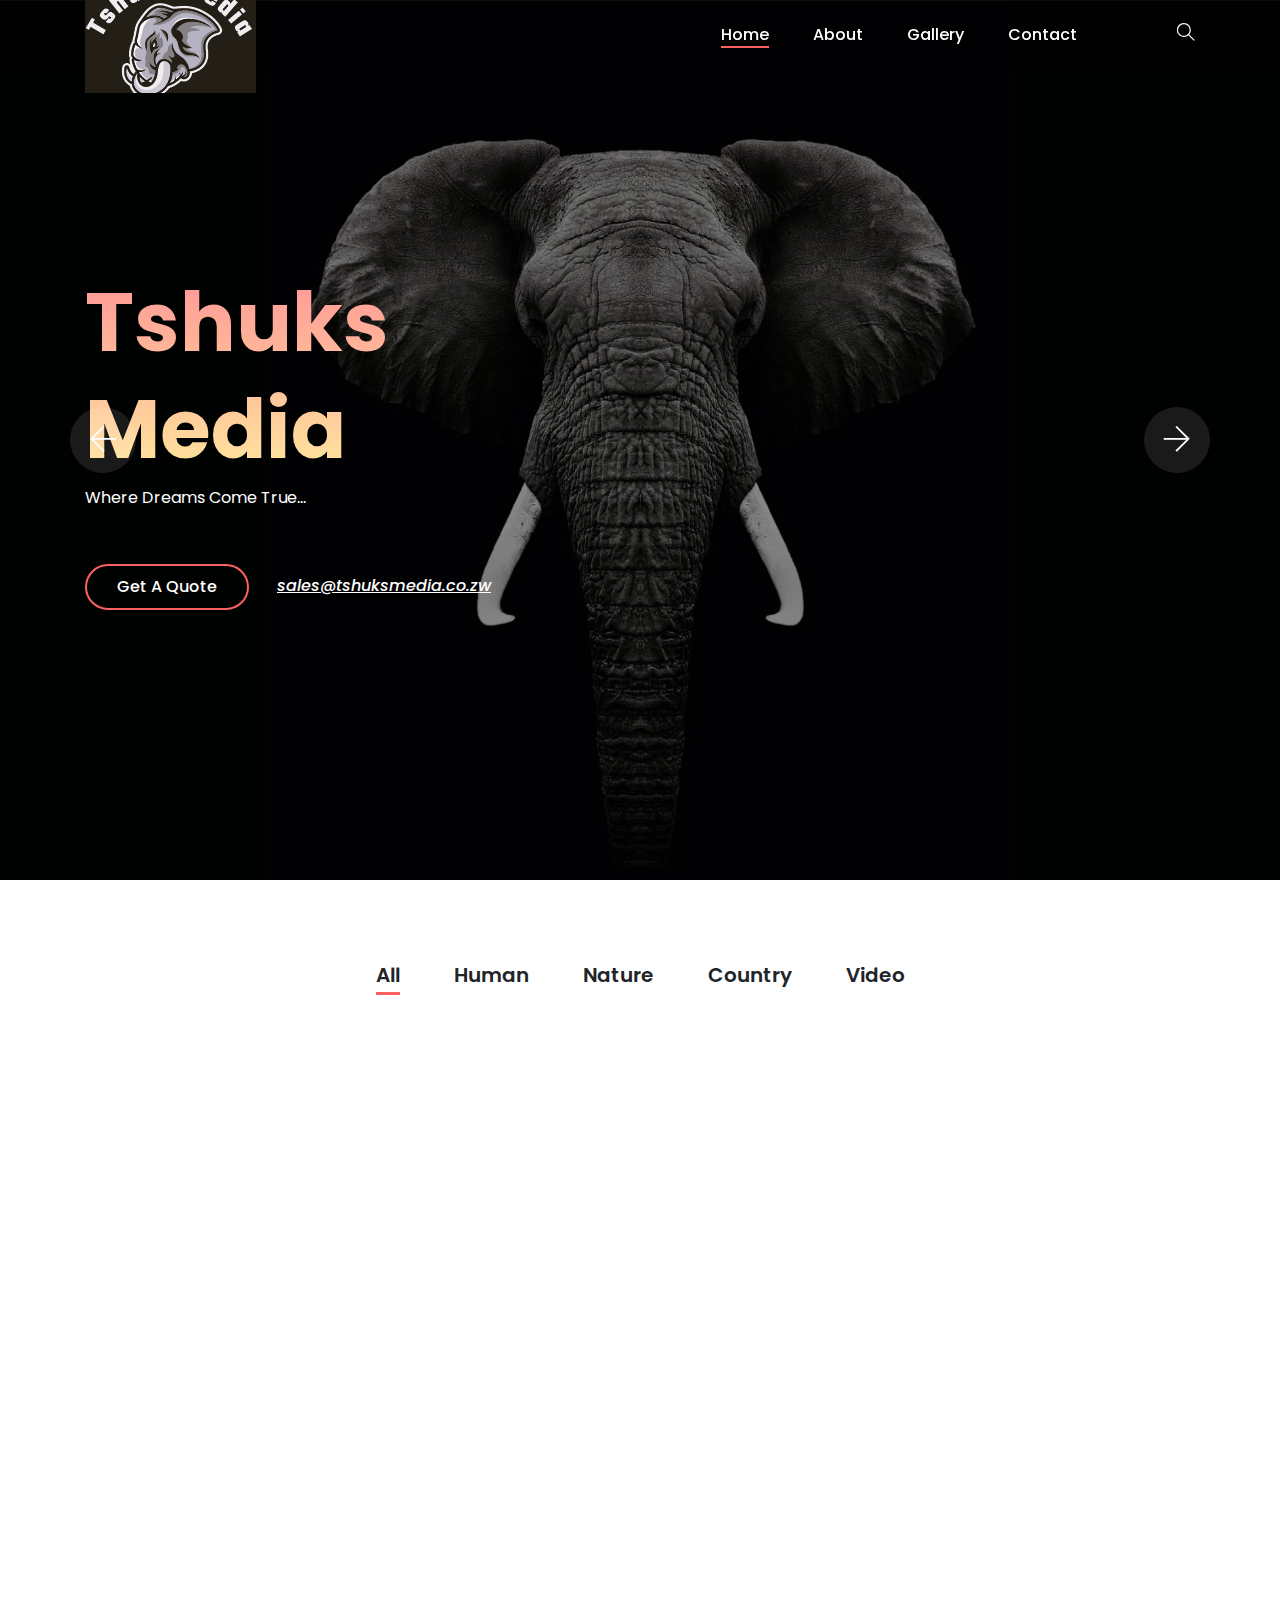
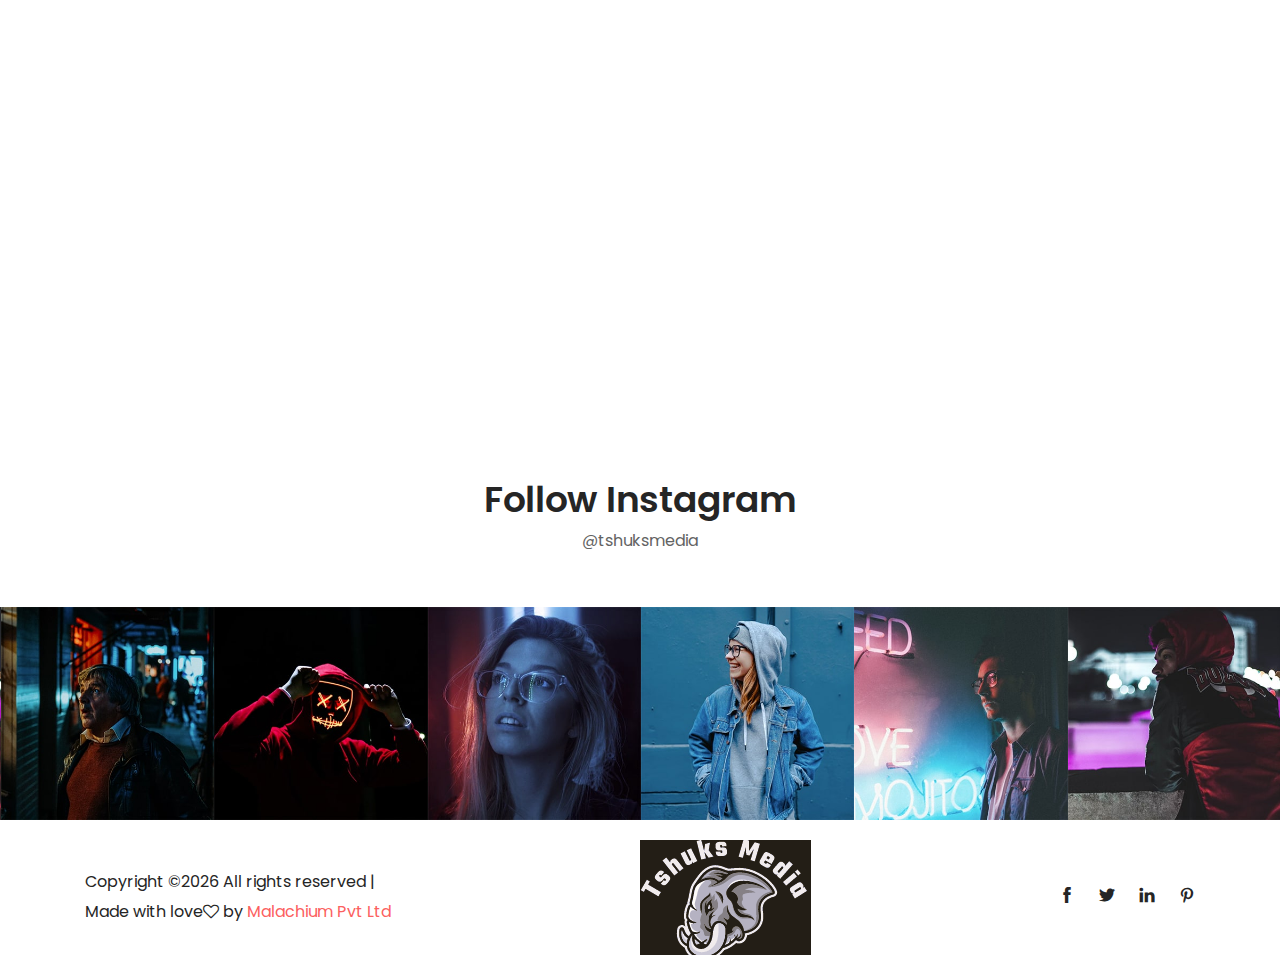
==== index.html @ f644c374 "first commit" ====
<!DOCTYPE html>
<html lang="en">

<head>
    <meta charset="UTF-8">
    <meta name="description" content="">
    <meta http-equiv="X-UA-Compatible" content="IE=edge">
    <meta name="viewport" content="width=device-width, initial-scale=1, shrink-to-fit=no">

    <!-- Title -->
    <title>Tshuks Media</title>

    <!-- Favicon -->
    <link rel="icon" href="./img/core-img/favicon.png">

    <!-- Stylesheet -->
    <link rel="stylesheet" href="style.css">

</head>

<body>
    <!-- Preloader -->
    <div id="preloader">
        <div class="loader"></div>
    </div>
    <!-- /Preloader -->

    <!-- Top Search Form Area -->
    <div class="top-search-area">
        <div class="modal fade" id="searchModal" tabindex="-1" role="dialog" aria-hidden="true">
            <div class="modal-dialog modal-dialog-centered" role="document">
                <div class="modal-content">
                    <div class="modal-body">
                        <!-- Close -->
                        <button type="button" class="btn close-btn" data-dismiss="modal"><i class="ti-close"></i></button>
                        <!-- Form -->
                        <form action="index.html" method="post">
                            <input type="search" name="top-search-bar" class="form-control" placeholder="Search and hit enter...">
                            <button type="submit">Search</button>
                        </form>
                    </div>
                </div>
            </div>
        </div>
    </div>

    <!-- Header Area Start -->
    <header class="header-area">
        <!-- Main Header Start -->
        <div class="main-header-area">
            <div class="classy-nav-container breakpoint-off">
                <div class="container">
                    <!-- Classy Menu -->
                    <nav class="classy-navbar justify-content-between" id="alimeNav">

                        <!-- Logo -->
                        <a class="nav-brand" href="./index.html"><img src="./img/core-img/logo.png" alt=""></a>

                        <!-- Navbar Toggler -->
                        <div class="classy-navbar-toggler">
                            <span class="navbarToggler"><span></span><span></span><span></span></span>
                        </div>

                        <!-- Menu -->
                        <div class="classy-menu">
                            <!-- Menu Close Button -->
                            <div class="classycloseIcon">
                                <div class="cross-wrap"><span class="top"></span><span class="bottom"></span></div>
                            </div>
                            <!-- Nav Start -->
                            <div class="classynav">
                                <ul id="nav">
                                    <li class="active"><a href="./index.html">Home</a></li>
                                    
                                    <li><a href="./about.html">About</a></li>
                                    <li><a href="./gallery.html">Gallery</a></li>
                                    
                                    <li><a href="./contact.html">Contact</a></li>
                                </ul>

                                <!-- Search Icon -->
                                <div class="search-icon" data-toggle="modal" data-target="#searchModal"><i class="ti-search"></i></div>
                            </div>
                            <!-- Nav End -->
                        </div>
                    </nav>
                </div>
            </div>
        </div>
    </header>
    <!-- Header Area End -->

    <!-- Welcome Area Start -->
    <section class="welcome-area">
        <div class="welcome-slides owl-carousel">
            <!-- Single Slide -->
            <div class="single-welcome-slide bg-img bg-overlay" style="background-image: url(img/bg-img/1.jpg);">
                <div class="container h-100">
                    <div class="row h-100 align-items-center">
                        <!-- Welcome Text -->
                        <div class="col-12 col-lg-8 col-xl-6">
                            <div class="welcome-text">
                                <h2 data-animation="bounceInDown" data-delay="900ms">Tshuks Media</h2>
                                <p data-animation="bounceInDown" data-delay="500ms">Where Dreams Come True...</p>
                                <div class="hero-btn-group" data-animation="bounceInDown" data-delay="100ms">
                                    <a href="mailto:sales@tshuksmedia.co.zw" class="btn alime-btn mb-3 mb-sm-0 mr-4">Get a Quote</a>
                                    <a class="hero-mail-contact" href="mailto:sales@tshuksmedia.co.zw">sales@tshuksmedia.co.zw</a>
                                </div>
                            </div>
                        </div>
                    </div>
                </div>
            </div>

            <!-- Single Slide -->
            <div class="single-welcome-slide bg-img bg-overlay" style="background-image: url(img/bg-img/2.jpg);">
                <div class="container h-100">
                    <div class="row h-100 align-items-center">
                        <!-- Welcome Text -->
                        <div class="col-12 col-lg-8 col-xl-6">
                            <div class="welcome-text">
                                <h2 data-animation="bounceInUp" data-delay="100ms">We <br>Change Your World</h2>
                                <p data-animation="bounceInUp" data-delay="500ms">Excellence is our life blood, We can make it yours too.</p>
                                <div class="hero-btn-group" data-animation="bounceInUp" data-delay="900ms">
                                    <a href="mailto:sales@tshuksmedia.co.zw" class="btn alime-btn mb-3 mb-sm-0 mr-4">Get a Quote</a>
                                    <a class="hero-mail-contact" href="mailto:sales@tshuksmedia.co.zw">sales@tshuksmedia.co.zw</a>
                                </div>
                            </div>
                        </div>
                    </div>
                </div>
            </div>
        </div>
    </section>
    <!-- Welcome Area End -->

    <!-- Gallery Area Start -->
    <div class="alime-portfolio-area section-padding-80 clearfix">
        <div class="container-fluid">
            <div class="row">
                <div class="col-12">
                    <!-- Projects Menu -->
                    <div class="alime-projects-menu">
                        <div class="portfolio-menu text-center">
                            <button class="btn active" data-filter="*">All</button>
                            <button class="btn" data-filter=".human">Human</button>
                            <button class="btn" data-filter=".nature">Nature</button>
                            <button class="btn" data-filter=".country">Country</button>
                            <button class="btn" data-filter=".video">Video</button>
                        </div>
                    </div>
                </div>
            </div>

            <div class="row alime-portfolio">
                <!-- Single Gallery Item -->
                <div class="col-12 col-sm-6 col-lg-3 single_gallery_item nature mb-30 wow fadeInUp" data-wow-delay="100ms">
                    <div class="single-portfolio-content">
                        <img src="img/bg-img/3.jpg" alt="">
                        <div class="hover-content">
                            <a href="img/bg-img/3.jpg" class="portfolio-img">+</a>
                        </div>
                    </div>
                </div>

                <!-- Single Gallery Item -->
                <div class="col-12 col-sm-6 col-lg-3 single_gallery_item video human mb-30 wow fadeInUp" data-wow-delay="300ms">
                    <div class="single-portfolio-content">
                        <img src="img/bg-img/4.jpg" alt="">
                        <div class="hover-content">
                            <a href="img/bg-img/4.jpg" class="portfolio-img">+</a>
                        </div>
                    </div>
                </div>

                <!-- Single Gallery Item -->
                <div class="col-12 col-sm-6 col-lg-3 single_gallery_item country mb-30 wow fadeInUp" data-wow-delay="500ms">
                    <div class="single-portfolio-content">
                        <img src="img/bg-img/5.jpg" alt="">
                        <div class="hover-content">
                            <a href="img/bg-img/5.jpg" class="portfolio-img">+</a>
                        </div>
                    </div>
                </div>

                <!-- Single Gallery Item -->
                <div class="col-12 col-sm-6 col-lg-3 single_gallery_item human mb-30 wow fadeInUp" data-wow-delay="700ms">
                    <div class="single-portfolio-content">
                        <img src="img/bg-img/6.jpg" alt="">
                        <div class="hover-content">
                            <a href="img/bg-img/6.jpg" class="portfolio-img">+</a>
                        </div>
                    </div>
                </div>

                <!-- Single Gallery Item -->
                <div class="col-12 col-sm-6 col-lg-3 single_gallery_item nature mb-30 wow fadeInUp" data-wow-delay="100ms">
                    <div class="single-portfolio-content">
                        <img src="img/bg-img/7.jpg" alt="">
                        <div class="hover-content">
                            <a href="img/bg-img/7.jpg" class="portfolio-img">+</a>
                        </div>
                    </div>
                </div>

                <!-- Single Gallery Item -->
                <div class="col-12 col-sm-6 col-lg-3 single_gallery_item video country mb-30 wow fadeInUp" data-wow-delay="300ms">
                    <div class="single-portfolio-content">
                        <img src="img/bg-img/8.jpg" alt="">
                        <div class="hover-content">
                            <a href="img/bg-img/8.jpg" class="portfolio-img">+</a>
                        </div>
                    </div>
                </div>

                <!-- Single Gallery Item -->
                <div class="col-12 col-sm-6 col-lg-3 single_gallery_item human mb-30 wow fadeInUp" data-wow-delay="500ms">
                    <div class="single-portfolio-content">
                        <img src="img/bg-img/10.jpg" alt="">
                        <div class="hover-content">
                            <a href="img/bg-img/10.jpg" class="portfolio-img">+</a>
                        </div>
                    </div>
                </div>

                <!-- Single Gallery Item -->
                <div class="col-12 col-sm-6 col-lg-3 single_gallery_item nature mb-30 wow fadeInUp" data-wow-delay="700ms">
                    <div class="single-portfolio-content">
                        <img src="img/bg-img/9.jpg" alt="">
                        <div class="hover-content">
                            <a href="img/bg-img/9.jpg" class="portfolio-img">+</a>
                        </div>
                    </div>
                </div>

                <!-- Single Gallery Item -->
                <div class="col-12 col-sm-6 col-lg-6 single_gallery_item video country mb-30 wow fadeInUp" data-wow-delay="100ms">
                    <div class="single-portfolio-content">
                        <img src="img/bg-img/36.jpg" alt="">
                        <div class="hover-content">
                            <a href="img/bg-img/36.jpg" class="portfolio-img">+</a>
                        </div>
                    </div>
                </div>

                <!-- Single Gallery Item -->
                <div class="col-12 col-sm-6 col-lg-3 single_gallery_item human mb-30 wow fadeInUp" data-wow-delay="300ms">
                    <div class="single-portfolio-content">
                        <img src="img/bg-img/37.jpg" alt="">
                        <div class="hover-content">
                            <a href="img/bg-img/37.jpg" class="portfolio-img">+</a>
                        </div>
                    </div>
                </div>

                <!-- Single Gallery Item -->
                <div class="col-12 col-sm-6 col-lg-3 single_gallery_item country mb-30 wow fadeInUp" data-wow-delay="500ms">
                    <div class="single-portfolio-content">
                        <img src="img/bg-img/5.jpg" alt="">
                        <div class="hover-content">
                            <a href="img/bg-img/5.jpg" class="portfolio-img">+</a>
                        </div>
                    </div>
                </div>
            </div>

            <div class="row">
                <div class="col-12 text-center wow fadeInUp" data-wow-delay="700ms">
                    <a href="#" class="btn alime-btn btn-2 mt-15">View More</a>
                </div>
            </div>
        </div>
    </div>
    <!-- Gallery Area End -->

    <!-- Follow Area Start -->
    <section class="follow-area clearfix">
        <div class="container">
            <div class="row">
                <div class="col-12">
                    <div class="section-heading text-center">
                        <h2>Follow Instagram</h2>
                        <p>@tshuksmedia</p>
                    </div>
                </div>
            </div>
        </div>

        <!-- Instagram Feed Area -->
        <div class="instragram-feed-area owl-carousel">
            <!-- Single Instagram Item -->
            <div class="single-instagram-item">
                <img src="img/bg-img/11.jpg" alt="">
                <div class="instagram-hover-content text-center d-flex align-items-center justify-content-center">
                    <a href="#">
                        <i class="ti-instagram" aria-hidden="true"></i>
                        <span>Tshuks Media</span>
                    </a>
                </div>
            </div>
            <!-- Single Instagram Item -->
            <div class="single-instagram-item">
                <img src="img/bg-img/12.jpg" alt="">
                <div class="instagram-hover-content text-center d-flex align-items-center justify-content-center">
                    <a href="#">
                        <i class="ti-instagram" aria-hidden="true"></i>
                        <span>Tshuks Media</span>
                    </a>
                </div>
            </div>
            <!-- Single Instagram Item -->
            <div class="single-instagram-item">
                <img src="img/bg-img/13.jpg" alt="">
                <div class="instagram-hover-content text-center d-flex align-items-center justify-content-center">
                    <a href="#">
                        <i class="ti-instagram" aria-hidden="true"></i>
                        <span>Tshuks Media</span>
                    </a>
                </div>
            </div>
            <!-- Single Instagram Item -->
            <div class="single-instagram-item">
                <img src="img/bg-img/14.jpg" alt="">
                <div class="instagram-hover-content text-center d-flex align-items-center justify-content-center">
                    <a href="#">
                        <i class="ti-instagram" aria-hidden="true"></i>
                        <span>Tshuks Media</span>
                    </a>
                </div>
            </div>
            <!-- Single Instagram Item -->
            <div class="single-instagram-item">
                <img src="img/bg-img/15.jpg" alt="">
                <div class="instagram-hover-content text-center d-flex align-items-center justify-content-center">
                    <a href="#">
                        <i class="ti-instagram" aria-hidden="true"></i>
                        <span>Tshuks Media</span>
                    </a>
                </div>
            </div>
            <!-- Single Instagram Item -->
            <div class="single-instagram-item">
                <img src="img/bg-img/16.jpg" alt="">
                <div class="instagram-hover-content text-center d-flex align-items-center justify-content-center">
                    <a href="#">
                        <i class="ti-instagram" aria-hidden="true"></i>
                        <span>Tshuks Media</span>
                    </a>
                </div>
            </div>
        </div>
    </section>
    <!-- Follow Area End -->

    <!-- Footer Area Start -->
    <footer class="footer-area">
        <div class="container">
            <div class="row">
                <div class="col-12">
                    <div class="footer-content d-flex align-items-center justify-content-between">
                        <!-- Copywrite Text -->
                        <div class="copywrite-text">
                            <p><!-- Link back to Colorlib can't be removed. Template is licensed under CC BY 3.0. -->
Copyright &copy;<script>document.write(new Date().getFullYear());</script> All rights reserved | <br>Made with love<i class="fa fa-heart-o" aria-hidden="true"></i> by <a href="https://www.malachium.co.zw" target="_blank">Malachium Pvt Ltd</a>
<!-- Link back to Colorlib can't be removed. Template is licensed under CC BY 3.0. --></p>
                        </div>
                        <!-- Footer Logo -->
                        <div class="footer-logo">
                            <a href="#"><img src="img/core-img/logo2.png" alt=""></a>
                        </div>
                        <!-- Social Info -->
                        <div class="social-info">
                            <a href="#"><i class="ti-facebook" aria-hidden="true"></i></a>
                            <a href="#"><i class="ti-twitter-alt" aria-hidden="true"></i></a>
                            <a href="#"><i class="ti-linkedin" aria-hidden="true"></i></a>
                            <a href="#"><i class="ti-pinterest" aria-hidden="true"></i></a>
                        </div>
                    </div>
                </div>
            </div>
        </div>
    </footer>
    <!-- Footer Area End -->

    <!-- **** All JS Files ***** -->
    <!-- jQuery 2.2.4 -->
    <script src="js/jquery.min.js"></script>
    <!-- Popper -->
    <script src="js/popper.min.js"></script>
    <!-- Bootstrap -->
    <script src="js/bootstrap.min.js"></script>
    <!-- All Plugins -->
    <script src="js/alime.bundle.js"></script>
    <!-- Active -->
    <script src="js/default-assets/active.js"></script>

</body>

</html>
---- style.css ----
/* ------------------------------------------
[Master Stylesheet]

Template Name: Alime - Photography HTML Template
Template Author: Colorlib
Template Author URL: http://colorlib.com
Version: 1.0.0
Last Update: Feb 22, 2019


[Tables of CSS Content]

+ body

    - 01.0 Reboot CSS
    - 02.0 Spacing CSS
    - 03.0 Preloader CSS
    - 04.0 Heading CSS
    - 05.0 Backtotop CSS
    - 06.0 Buttons CSS
    - 07.0 Header CSS
    - 08.0 Hero CSS
    - 09.0 Footer CSS
    - 10.0 Follow CSS
    - 11.0 About CSS
    - 12.0 Breadcrumb CSS
    - 13.0 Blog CSS
    - 14.0 Team CSS
    - 15.0 Gallery CSS
    - 16.0 Contact CSS

--------------------------------------------- */
/* Import Fonts & All CSS */
@import url("https://fonts.googleapis.com/css?family=Poppins:100,200,300,400,500,600,700");
@import url(css/bootstrap.min.css);
@import url(css/animate.css);
@import url(css/default-assets/classy-nav.css);
@import url(css/owl.carousel.min.css);
@import url(css/magnific-popup.css);
@import url(css/font-awesome.min.css);
@import url(css/default-assets/themify-icons.css);
@import url(css/style.css);
/* :: 01.0 Reboot CSS */
* {
  margin: 0;
  padding: 0; }

body {
  font-family: "Poppins", sans-serif;
  font-weight: 400;
  font-size: 16px;
  position: relative;
  z-index: auto; }

h1,
h2,
h3,
h4,
h5,
h6 {
  font-family: "Poppins", sans-serif;
  color: #252525;
  line-height: 1.3;
  font-weight: 600; }

a,
a:active,
a:focus,
a:hover {
  color: #252525;
  text-decoration: none;
  -webkit-transition-duration: 500ms;
  -o-transition-duration: 500ms;
  transition-duration: 500ms;
  outline: none;
  font-weight: 500; }

li {
  list-style: none; }

p {
  line-height: 1.9;
  color: #636363;
  font-size: 16px;
  font-weight: 400; }

img {
  width: 100%;
  height: auto; }

ul {
  margin: 0;
  padding: 0; }
  ul li {
    margin: 0;
    padding: 0; }

.bg-overlay {
  position: relative;
  z-index: 1; }
  .bg-overlay::after {
    position: absolute;
    content: "";
    height: 100%;
    width: 100%;
    top: 0;
    left: 0;
    z-index: -1;
    background-color: rgba(0, 0, 0, 0.4); }

.bg-img {
  background-position: center center !important;
  background-size: cover !important;
  background-repeat: no-repeat !important; }

.jarallax {
  position: relative;
  z-index: 0; }
  .jarallax > .jarallax-img {
    position: absolute;
    object-fit: cover;
    font-family: 'object-fit: cover';
    top: 0;
    left: 0;
    width: 100%;
    height: 100%;
    z-index: -1; }

.mfp-image-holder .mfp-close,
.mfp-iframe-holder .mfp-close {
  position: fixed;
  z-index: 100;
  color: #ffffff;
  right: 20px;
  text-align: center;
  padding-right: 0;
  width: 100%;
  top: 20px;
  width: 30px;
  background: #fc6060;
  height: 30px;
  line-height: 30px; }

img.mfp-img {
  -webkit-box-shadow: 0 2px 40px 8px rgba(15, 15, 15, 0.15);
  box-shadow: 0 2px 40px 8px rgba(15, 15, 15, 0.15); }

button.mfp-close,
button.mfp-arrow {
  background: #fc6060; }

.mfp-bottom-bar {
  display: none !important; }

.mfp-bg {
  background-color: #000000; }

.bg-transparent {
  background-color: transparent !important; }

.bg-gray {
  background-color: #f7f7f7 !important; }

textarea:focus,
input:focus {
  outline: none; }

textarea:invalid,
input:invalid,
textarea:required,
input:required {
  box-shadow: none !important; }

.border {
  border-color: #ebebeb; }

.mfp-arrow-left::after {
  border-right-color: transparent; }

.mfp-arrow-left::before {
  border-right-color: #ffffff; }

.mfp-arrow-right::after {
  border-left-color: transparent; }

.mfp-arrow-right::before {
  border-left-color: #ffffff; }

/* :: 02.0 Spacing CSS */
.mt-15 {
  margin-top: 15px; }

.mt-30 {
  margin-top: 30px; }

.mt-40 {
  margin-top: 40px; }

.mt-50 {
  margin-top: 50px; }

.mt-70 {
  margin-top: 70px; }

.mt-80 {
  margin-top: 80px; }

.mt-100 {
  margin-top: 100px; }

.mt-150 {
  margin-top: 150px; }

.mr-15 {
  margin-right: 15px; }

.mr-30 {
  margin-right: 30px; }

.mr-50 {
  margin-right: 50px; }

.mr-100 {
  margin-right: 100px; }

.mb-10 {
  margin-bottom: 10px; }

.mb-15 {
  margin-bottom: 15px; }

.mb-30 {
  margin-bottom: 30px; }

.mb-40 {
  margin-bottom: 40px; }

.mb-50 {
  margin-bottom: 50px; }

.mb-60 {
  margin-bottom: 60px; }

.mb-70 {
  margin-bottom: 70px; }

.mb-80 {
  margin-bottom: 80px; }

.mb-100 {
  margin-bottom: 100px; }

.ml-15 {
  margin-left: 15px; }

.ml-30 {
  margin-left: 30px; }

.ml-50 {
  margin-left: 50px; }

.ml-100 {
  margin-left: 100px; }

.pt-50 {
  padding-top: 50px !important; }

.section-padding-80 {
  padding-top: 80px;
  padding-bottom: 80px; }

.section-padding-0-80 {
  padding-top: 0;
  padding-bottom: 80px; }

.section-padding-80-0 {
  padding-top: 80px;
  padding-bottom: 0; }

.section-padding-80-50 {
  padding-top: 80px;
  padding-bottom: 50px; }

.section-padding-100 {
  padding-top: 100px;
  padding-bottom: 100px; }

.section-padding-0-100 {
  padding-top: 0;
  padding-bottom: 100px; }

.section-padding-100-0 {
  padding-top: 100px;
  padding-bottom: 0; }

/* :: 3.0 Preloader CSS */
#preloader {
  position: fixed;
  width: 100%;
  height: 100%;
  z-index: 9999999;
  top: 0;
  left: 0;
  background-color: #ffffff;
  display: -webkit-box;
  display: -ms-flexbox;
  display: flex;
  -webkit-box-align: center;
  -ms-flex-align: center;
  align-items: center;
  -webkit-box-pack: center;
  -ms-flex-pack: center;
  justify-content: center;
  overflow: hidden; }

.loader,
.loader:before,
.loader:after {
  border-radius: 50%;
  width: 2.5em;
  height: 2.5em;
  -webkit-animation-fill-mode: both;
  animation-fill-mode: both;
  -webkit-animation: load7 1.8s infinite ease-in-out;
  animation: load7 1.8s infinite ease-in-out; }

.loader {
  margin-top: -20px;
  color: #fc6060;
  font-size: 6px;
  position: relative;
  -webkit-transform: translateZ(0);
  -ms-transform: translateZ(0);
  transform: translateZ(0);
  -webkit-animation-delay: -0.16s;
  animation-delay: -0.16s; }

.loader:before,
.loader:after {
  content: '';
  position: absolute;
  top: 0; }

.loader:before {
  left: -3.5em;
  -webkit-animation-delay: -0.32s;
  animation-delay: -0.32s; }

.loader:after {
  left: 3.5em; }

@-webkit-keyframes load7 {
  0%,
    80%,
    100% {
    box-shadow: 0 2.5em 0 -1.3em; }
  40% {
    box-shadow: 0 2.5em 0 0; } }
@keyframes load7 {
  0%,
    80%,
    100% {
    box-shadow: 0 2.5em 0 -1.3em; }
  40% {
    box-shadow: 0 2.5em 0 0; } }
/* :: 4.0 Heading CSS */
.section-heading {
  position: relative;
  z-index: 1;
  margin-bottom: 50px; }
  .section-heading h2 {
    font-size: 36px;
    text-transform: capitalize;
    margin-bottom: 5px;
    display: block;
    line-height: 1.2; }
    @media only screen and (max-width: 767px) {
      .section-heading h2 {
        font-size: 24px; } }
  .section-heading p {
    margin-bottom: 0; }
  .section-heading.white p,
  .section-heading.white h2 {
    color: #ffffff; }

/* :: 5.0 Backtotop CSS */
#scrollUp {
  position: fixed;
  right: 40px;
  font-size: 20px;
  line-height: 40px;
  width: 40px;
  height: 40px;
  bottom: 40px;
  background-color: #fc6060;
  color: #ffffff;
  text-align: center;
  -webkit-transition-duration: 500ms;
  -o-transition-duration: 500ms;
  transition-duration: 500ms;
  border-radius: 50%;
  -webkit-box-shadow: 0 2px 40px 8px rgba(15, 15, 15, 0.15);
  box-shadow: 0 2px 40px 8px rgba(15, 15, 15, 0.15);
  z-index: 15962536; }
  @media only screen and (max-width: 767px) {
    #scrollUp {
      right: 20px;
      bottom: 20px; } }
  #scrollUp:focus, #scrollUp:hover {
    background-color: #000000;
    color: #ffffff; }

/* :: 6.0 Buttons CSS */
.btn:focus {
  box-shadow: none; }

.alime-btn {
  position: relative;
  z-index: 1;
  min-width: 160px;
  height: 46px;
  line-height: 42px;
  font-size: 16px;
  font-weight: 500;
  display: inline-block;
  padding: 0 30px;
  text-align: center;
  text-transform: capitalize;
  background-color: transparent;
  color: #ffffff;
  border: 2px solid #fc6060;
  border-radius: 60px;
  -webkit-transition-duration: 500ms;
  -o-transition-duration: 500ms;
  transition-duration: 500ms; }
  .alime-btn.btn-2 {
    color: #252525; }
  .alime-btn:focus, .alime-btn:hover {
    font-weight: 500;
    -webkit-box-shadow: 0 2px 40px 8px rgba(15, 15, 15, 0.15);
    box-shadow: 0 2px 40px 8px rgba(15, 15, 15, 0.15);
    background-color: #fc6060;
    color: #ffffff; }

.badges-btn {
  background-color: #ebebeb;
  padding: 5px 15px;
  display: inline-block;
  color: #636363;
  font-size: 12px;
  font-weight: 500;
  text-transform: uppercase;
  border-radius: 2px;
  -webkit-transition-duration: 500ms;
  -o-transition-duration: 500ms;
  transition-duration: 500ms;
  letter-spacing: 1px; }
  .badges-btn:hover, .badges-btn:focus {
    background-color: #fc6060;
    color: #ffffff;
    font-weight: 500; }

/* :: 7.0 Header CSS */
.header-area {
  position: fixed;
  z-index: 100;
  width: 100%;
  -webkit-transition-duration: 500ms;
  -o-transition-duration: 500ms;
  transition-duration: 500ms;
  background-color: transparent; }
  .header-area .search-icon {
    position: relative;
    z-index: 1;
    margin-left: 80px; }
    .header-area .search-icon i {
      font-size: 18px;
      color: #ffffff;
      cursor: pointer; }

.top-search-area .modal {
  background-color: rgba(0, 0, 0, 0.7); }
.top-search-area .modal-content .modal-body {
  padding: 50px; }
  .top-search-area .modal-content .modal-body button.close-btn {
    position: absolute;
    top: 15px;
    right: 15px;
    z-index: 10;
    font-size: 14px; }
    .top-search-area .modal-content .modal-body button.close-btn.btn {
      padding: 0;
      background-color: transparent; }
.top-search-area form {
  width: 100%;
  position: relative;
  z-index: 1; }
  .top-search-area form input {
    width: 100%;
    height: 50px;
    border: none;
    -webkit-box-shadow: 0 0 30px 15px rgba(0, 0, 0, 0.08);
    box-shadow: 0 0 30px 15px rgba(0, 0, 0, 0.08);
    border-radius: 6px;
    font-size: 12px;
    font-style: italic;
    padding: 0 20px; }
    .top-search-area form input:focus {
      -webkit-box-shadow: 0 0 30px 15px rgba(0, 0, 0, 0.08);
      box-shadow: 0 0 30px 15px rgba(0, 0, 0, 0.08); }
  .top-search-area form button {
    position: absolute;
    width: 100px;
    height: 50px;
    top: 0;
    right: 0;
    z-index: 10;
    border-radius: 0 6px 6px 0;
    border: none;
    background-color: #fc6060;
    font-weight: 600;
    font-size: 14px;
    text-transform: uppercase;
    text-align: center;
    color: #ffffff;
    cursor: pointer; }

.classy-nav-container {
  background-color: transparent;
  padding: 0; }
  .classy-nav-container .classy-navbar {
    -webkit-transition-duration: 500ms;
    -o-transition-duration: 500ms;
    transition-duration: 500ms;
    height: 70px;
    padding: 0; }
    @media only screen and (max-width: 767px) {
      .classy-nav-container .classy-navbar .nav-brand {
        max-width: 90px;
        margin-right: 15px; } }
    .classy-nav-container .classy-navbar .classynav ul li a {
      font-size: 16px;
      text-transform: capitalize;
      color: #ffffff;
      font-weight: 500;
      padding: 0 20px; }
      .classy-nav-container .classy-navbar .classynav ul li a:hover, .classy-nav-container .classy-navbar .classynav ul li a:focus {
        color: #fc6060; }
      @media only screen and (min-width: 992px) and (max-width: 1199px) {
        .classy-nav-container .classy-navbar .classynav ul li a {
          font-size: 14px; } }
      @media only screen and (min-width: 768px) and (max-width: 991px) {
        .classy-nav-container .classy-navbar .classynav ul li a {
          font-size: 14px;
          color: #252525; }
          .classy-nav-container .classy-navbar .classynav ul li a:hover, .classy-nav-container .classy-navbar .classynav ul li a:focus {
            color: #fc6060; } }
      @media only screen and (max-width: 767px) {
        .classy-nav-container .classy-navbar .classynav ul li a {
          font-size: 14px;
          color: #252525; }
          .classy-nav-container .classy-navbar .classynav ul li a:hover, .classy-nav-container .classy-navbar .classynav ul li a:focus {
            color: #fc6060; } }
    .classy-nav-container .classy-navbar .classynav ul li.cn-dropdown-item ul li a, .classy-nav-container .classy-navbar .classynav ul li.megamenu-item ul li a {
      font-size: 14px;
      text-transform: capitalize;
      height: 42px;
      line-height: 42px;
      padding: 0 30px;
      color: #252525; }
      .classy-nav-container .classy-navbar .classynav ul li.cn-dropdown-item ul li a:focus, .classy-nav-container .classy-navbar .classynav ul li.cn-dropdown-item ul li a:hover, .classy-nav-container .classy-navbar .classynav ul li.megamenu-item ul li a:focus, .classy-nav-container .classy-navbar .classynav ul li.megamenu-item ul li a:hover {
        color: #fc6060; }

.classynav ul li.active a {
  position: relative;
  z-index: 1; }
  .classynav ul li.active a::before {
    width: calc(100% - 40px);
    height: 2px;
    background-color: #fc6060;
    position: absolute;
    bottom: 7px;
    left: 0;
    z-index: 1;
    content: '';
    left: 50%;
    transform: translateX(-50%); }
    @media only screen and (min-width: 768px) and (max-width: 991px) {
      .classynav ul li.active a::before {
        display: none; } }
    @media only screen and (max-width: 767px) {
      .classynav ul li.active a::before {
        display: none; } }

.classynav ul li.has-down > a::after,
.classynav ul li.has-down.active > a::after,
.classynav ul li.megamenu-item > a::after {
  color: #fc6060; }

.breakpoint-off .classynav ul li .dropdown,
.breakpoint-off .classynav ul li .megamenu {
  width: 210px;
  -webkit-box-shadow: 0 2px 40px 8px rgba(15, 15, 15, 0.15);
  box-shadow: 0 2px 40px 8px rgba(15, 15, 15, 0.15);
  border-radius: 6px; }

.breakpoint-off .classynav ul li .megamenu {
  width: 100%; }

.classy-navbar-toggler .navbarToggler span {
  background-color: #252525; }

.main-header-area {
  position: relative;
  z-index: 1;
  background-color: transparent;
  -webkit-transition-duration: 500ms;
  -o-transition-duration: 500ms;
  transition-duration: 500ms;
  height: 70px;
  background-color: rgba(0, 0, 0, 0.2); }
  .main-header-area.sticky {
    background-color: #000000; }

.classy-navbar-toggler .navbarToggler span {
  background-color: #ffffff; }

/* :: 8.0 Hero CSS */
.welcome-area {
  position: relative;
  z-index: 1; }

.welcome-slides {
  position: relative;
  z-index: 1;
  overflow: hidden; }
  .welcome-slides .owl-prev,
  .welcome-slides .owl-next {
    -webkit-transition-duration: 500ms;
    -o-transition-duration: 500ms;
    transition-duration: 500ms;
    width: 66px;
    height: 66px;
    border-radius: 50%;
    background-color: rgba(255, 255, 255, 0.1);
    position: absolute;
    top: 50%;
    left: 70px;
    margin-top: -33px;
    z-index: 10;
    text-align: center;
    line-height: 70px;
    color: #ffffff;
    font-size: 30px; }
    .welcome-slides .owl-prev:hover, .welcome-slides .owl-prev:focus,
    .welcome-slides .owl-next:hover,
    .welcome-slides .owl-next:focus {
      background-color: #fc6060; }
    @media only screen and (min-width: 768px) and (max-width: 991px) {
      .welcome-slides .owl-prev,
      .welcome-slides .owl-next {
        left: 30px; } }
    @media only screen and (max-width: 767px) {
      .welcome-slides .owl-prev,
      .welcome-slides .owl-next {
        width: 40px;
        left: 15px;
        height: 40px;
        font-size: 18px;
        line-height: 44px; } }
  .welcome-slides .owl-next {
    left: auto;
    right: 70px; }
    @media only screen and (min-width: 768px) and (max-width: 991px) {
      .welcome-slides .owl-next {
        right: 30px; } }
    @media only screen and (max-width: 767px) {
      .welcome-slides .owl-next {
        right: 15px; } }

.single-welcome-slide {
  position: relative;
  z-index: 2;
  width: 100%;
  height: 880px;
  background-color: #fc6060; }
  @media only screen and (min-width: 992px) and (max-width: 1199px) {
    .single-welcome-slide {
      height: 750px; } }
  @media only screen and (min-width: 768px) and (max-width: 991px) {
    .single-welcome-slide {
      height: 750px; } }
  @media only screen and (max-width: 767px) {
    .single-welcome-slide {
      height: 600px; } }
  .single-welcome-slide .welcome-text {
    position: relative;
    z-index: 1; }
    .single-welcome-slide .welcome-text h2 {
      font-weight: 700;
      font-size: 82px;
      display: block;
      margin-bottom: 0;
      background: -webkit-linear-gradient(#ff9696, #ffe89e);
      -webkit-background-clip: text;
      -webkit-text-fill-color: transparent; }
      @media only screen and (max-width: 767px) {
        .single-welcome-slide .welcome-text h2 {
          font-size: 42px; } }
    .single-welcome-slide .welcome-text p {
      color: #ffffff;
      margin-bottom: 50px;
      display: block; }
    .single-welcome-slide .welcome-text .hero-mail-contact {
      color: #ffffff;
      font-style: italic;
      text-decoration: underline; }
      .single-welcome-slide .welcome-text .hero-mail-contact:hover, .single-welcome-slide .welcome-text .hero-mail-contact:focus {
        color: #fc6060; }

/* :: 9.0 Footer CSS */
.footer-content {
  padding: 20px 0; }
  .footer-content .copywrite-text {
    position: relative;
    z-index: 1; }
    .footer-content .copywrite-text p {
      margin-bottom: 0;
      color: #252525; }
      @media only screen and (max-width: 767px) {
        .footer-content .copywrite-text p {
          font-size: 12px; } }
      .footer-content .copywrite-text p a {
        color: #fc6060;
        font-weight: 400; }
        @media only screen and (max-width: 767px) {
          .footer-content .copywrite-text p a {
            font-size: 12px; } }
  @media only screen and (max-width: 767px) {
    .footer-content .footer-logo a img {
      max-width: 50px; } }
  .footer-content .social-info a {
    color: #252525;
    font-size: 16px;
    margin-right: 20px; }
    .footer-content .social-info a:last-child {
      margin-right: 0; }
    @media only screen and (max-width: 767px) {
      .footer-content .social-info a {
        margin-right: 5px;
        font-size: 12px; } }
    .footer-content .social-info a:hover, .footer-content .social-info a:focus {
      color: #fc6060; }

/* :: 10.0 Follow CSS */
.single-instagram-item {
  position: relative;
  z-index: 1;
  overflow: hidden;
  -webkit-transition-duration: 500ms;
  -o-transition-duration: 500ms;
  transition-duration: 500ms; }
  .single-instagram-item img {
    width: 100%;
    -webkit-transition-duration: 1500ms;
    -o-transition-duration: 1500ms;
    transition-duration: 1500ms; }
  .single-instagram-item .instagram-hover-content {
    width: 100%;
    height: 100%;
    position: absolute;
    top: 0;
    bottom: 0;
    left: 0;
    right: 0;
    background-color: rgba(252, 96, 96, 0.9);
    opacity: 0;
    visibility: hidden;
    -webkit-transition-duration: 500ms;
    -o-transition-duration: 500ms;
    transition-duration: 500ms; }
    .single-instagram-item .instagram-hover-content a {
      text-align: center; }
      .single-instagram-item .instagram-hover-content a i {
        color: #ffffff;
        font-size: 32px;
        display: block;
        margin-bottom: 15px; }
      .single-instagram-item .instagram-hover-content a span {
        font-size: 14px;
        margin-bottom: 0;
        color: #ffffff; }
        @media only screen and (min-width: 992px) and (max-width: 1199px) {
          .single-instagram-item .instagram-hover-content a span {
            font-size: 12px; } }
        @media only screen and (min-width: 768px) and (max-width: 991px) {
          .single-instagram-item .instagram-hover-content a span {
            font-size: 12px; } }
        @media only screen and (max-width: 767px) {
          .single-instagram-item .instagram-hover-content a span {
            font-size: 12px; } }
  .single-instagram-item:hover img {
    -webkit-transform: scale(1.1);
    -ms-transform: scale(1.1);
    transform: scale(1.1); }
  .single-instagram-item:hover .instagram-hover-content {
    opacity: 1;
    visibility: visible; }

.instagram-gallery-single-item:hover .instagram-hover-content .zoom-img {
  margin-top: 0;
  opacity: 1; }

/* :: 11.0 About CSS */
.about-us-content h3 {
  font-size: 36px;
  display: block;
  margin-bottom: 5px; }
  @media only screen and (max-width: 767px) {
    .about-us-content h3 {
      font-size: 24px; } }
.about-us-content .line {
  height: 3px;
  width: 70px;
  background-color: #fc6060;
  margin-bottom: 30px; }

.about-video-area {
  position: relative;
  z-index: 1;
  border-radius: 10px; }
  .about-video-area img {
    -webkit-box-shadow: 3px 0 24px rgba(0, 0, 0, 0.15);
    box-shadow: 3px 0 24px rgba(0, 0, 0, 0.15);
    width: 100%;
    border-radius: 10px; }
  .about-video-area .video-icon a {
    position: absolute;
    top: 50%;
    left: 50%;
    z-index: 99;
    -webkit-transform: translate(-50%, -50%);
    -ms-transform: translate(-50%, -50%);
    transform: translate(-50%, -50%);
    color: #ffffff;
    height: 50px;
    width: 50px;
    display: inline-block;
    background-color: #fc6060;
    text-align: center;
    line-height: 56px;
    font-size: 38px;
    border-radius: 50%; }
    .about-video-area .video-icon a::after {
      content: '';
      position: absolute;
      width: 0%;
      height: 0%;
      border-radius: 50%;
      background-color: transparent;
      top: 50%;
      left: 50%;
      -webkit-transform: translate(-50%, -50%);
      -ms-transform: translate(-50%, -50%);
      transform: translate(-50%, -50%);
      border: 2px solid #fc6060;
      -webkit-animation: video-icon 1200ms linear infinite;
      animation: video-icon 1200ms linear infinite;
      z-index: -10; }
    .about-video-area .video-icon a:hover, .about-video-area .video-icon a:focus {
      background-color: #000000; }
      .about-video-area .video-icon a:hover::after, .about-video-area .video-icon a:focus::after {
        border: 2px solid #000000; }

@-webkit-keyframes video-icon {
  0% {
    width: 0;
    height: 0;
    opacity: 1; }
  50% {
    width: 100%;
    height: 100%;
    opacity: 1; }
  100% {
    width: 200%;
    height: 200%;
    opacity: 0; } }
@keyframes video-icon {
  0% {
    width: 0;
    height: 0;
    opacity: 1; }
  50% {
    width: 100%;
    height: 100%;
    opacity: 1; }
  100% {
    width: 200%;
    height: 200%;
    opacity: 0; } }
.why-choose-us-content {
  -webkit-transition-duration: 800ms;
  -o-transition-duration: 800ms;
  transition-duration: 800ms;
  background-color: #ffffff;
  padding: 80px 30px 50px;
  border-radius: 10px;
  box-shadow: 3px 0 15px -1px rgba(0, 0, 0, 0.15);
  position: relative;
  z-index: 1;
  margin-top: 50px; }
  .why-choose-us-content .chosse-us-icon {
    -webkit-transition-duration: 800ms;
    -o-transition-duration: 800ms;
    transition-duration: 800ms;
    height: 76px;
    width: 76px;
    background-color: #fc6060;
    display: inline-block;
    text-align: center;
    line-height: 76px;
    border-radius: 50%;
    color: #ffffff;
    font-size: 30px;
    position: absolute;
    top: -38px;
    left: 50%;
    margin-left: -38px; }
  .why-choose-us-content h4 {
    font-size: 20px;
    font-weight: 500;
    margin-bottom: 15px;
    -webkit-transition-duration: 800ms;
    -o-transition-duration: 800ms;
    transition-duration: 800ms; }
  .why-choose-us-content p {
    -webkit-transition-duration: 800ms;
    -o-transition-duration: 800ms;
    transition-duration: 800ms;
    font-size: 14px;
    margin-bottom: 0; }
  .why-choose-us-content:hover, .why-choose-us-content:focus {
    background-color: #fc6060; }
    .why-choose-us-content:hover .chosse-us-icon, .why-choose-us-content:focus .chosse-us-icon {
      background-color: #000000;
      box-shadow: 0 5px 15px 2px rgba(255, 255, 255, 0.15); }
    .why-choose-us-content:hover h4,
    .why-choose-us-content:hover p, .why-choose-us-content:focus h4,
    .why-choose-us-content:focus p {
      color: #ffffff; }

/* :: 12.0 Breadcrumb CSS */
.breadcrumb-area {
  position: relative;
  z-index: 1;
  height: 370px; }
  @media only screen and (max-width: 767px) {
    .breadcrumb-area {
      height: 240px; } }
  .breadcrumb-area .page-title {
    color: #ffffff;
    font-size: 36px; }
    @media only screen and (max-width: 767px) {
      .breadcrumb-area .page-title {
        font-size: 24px; } }

.breadcrumb-content {
  position: relative;
  z-index: 1;
  margin-top: 70px; }
  .breadcrumb-content .breadcrumb {
    padding: 0;
    background-color: transparent;
    margin-bottom: 0; }
    .breadcrumb-content .breadcrumb .breadcrumb-item {
      color: #fc6060;
      font-weight: 400;
      font-size: 16px; }
      .breadcrumb-content .breadcrumb .breadcrumb-item a {
        font-size: 16px;
        color: #ffffff;
        font-weight: 400; }
        .breadcrumb-content .breadcrumb .breadcrumb-item a:hover, .breadcrumb-content .breadcrumb .breadcrumb-item a:focus {
          color: #fc6060; }
    .breadcrumb-content .breadcrumb .breadcrumb-item + .breadcrumb-item::before {
      content: '\f105';
      color: #ffffff;
      font-family: "FontAwesome"; }

.breadcrumb-area.blog {
  height: 550px; }
  .breadcrumb-area.blog .breadcrumb-content .post-catagory {
    padding: 2px 15px;
    border-radius: 2px;
    font-size: 12px;
    text-transform: uppercase;
    color: #ffffff;
    background-color: #fc6060;
    font-weight: 500;
    margin-bottom: 15px; }
    .breadcrumb-area.blog .breadcrumb-content .post-catagory:hover, .breadcrumb-area.blog .breadcrumb-content .post-catagory:focus {
      font-weight: 500;
      background-color: #000000; }
  .breadcrumb-area.blog .breadcrumb-content .page-title {
    display: block;
    font-size: 48px;
    margin-bottom: 20px; }
    @media only screen and (max-width: 767px) {
      .breadcrumb-area.blog .breadcrumb-content .page-title {
        font-size: 30px; } }
  .breadcrumb-area.blog .breadcrumb-content .post-meta {
    position: relative;
    z-index: 1;
    margin-bottom: 5px; }
    .breadcrumb-area.blog .breadcrumb-content .post-meta a {
      position: relative;
      z-index: 1;
      font-size: 16px;
      color: #ffffff;
      font-weight: 500;
      margin-right: 21px; }
      @media only screen and (max-width: 767px) {
        .breadcrumb-area.blog .breadcrumb-content .post-meta a {
          font-size: 13px; } }
      .breadcrumb-area.blog .breadcrumb-content .post-meta a::after {
        content: '|';
        position: absolute;
        top: 0;
        right: -11px;
        z-index: 1; }
      .breadcrumb-area.blog .breadcrumb-content .post-meta a:last-child::after {
        display: none; }
      .breadcrumb-area.blog .breadcrumb-content .post-meta a:hover, .breadcrumb-area.blog .breadcrumb-content .post-meta a:focus {
        color: #fc6060; }
        .breadcrumb-area.blog .breadcrumb-content .post-meta a:hover::after, .breadcrumb-area.blog .breadcrumb-content .post-meta a:focus::after {
          color: #ffffff; }

/* :: 13.0 Blog CSS */
.blog-details-text {
  position: relative;
  z-index: 1; }
  .blog-details-text .row {
    margin-right: -5px;
    margin-left: -5px; }
    .blog-details-text .row .col-12 {
      padding-right: 5px;
      padding-left: 5px; }
  .blog-details-text p {
    font-size: 18px;
    margin-bottom: 20px; }

.alime-blockquote {
  position: relative;
  z-index: 1;
  margin-bottom: 30px;
  margin-top: 30px;
  border-left: 3px solid #fc6060;
  padding-left: 30px; }
  .alime-blockquote h4 {
    margin-bottom: 15px;
    font-size: 24px;
    color: #161715;
    line-height: 1.5;
    font-weight: 400; }
    @media only screen and (max-width: 767px) {
      .alime-blockquote h4 {
        font-size: 18px; } }
  .alime-blockquote h6 {
    font-size: 18px;
    color: #fc6060;
    text-transform: uppercase;
    margin-bottom: 0; }
    @media only screen and (max-width: 767px) {
      .alime-blockquote h6 {
        font-size: 14px; } }

.post-author-area {
  position: relative;
  z-index: 1; }
  @media only screen and (max-width: 767px) {
    .post-author-area {
      -ms-flex-wrap: wrap;
      flex-wrap: wrap; } }
  @media only screen and (max-width: 767px) {
    .post-author-area .popular-tags {
      -webkit-box-flex: 0;
      -ms-flex: 0 0 100%;
      flex: 0 0 100%;
      max-width: 100%;
      width: 100%;
      margin-bottom: 30px; } }
  .post-author-area .popular-tags li {
    display: inline-block;
    float: left;
    margin: 3px; }
  @media only screen and (max-width: 767px) {
    .post-author-area .post-social-info {
      -webkit-box-flex: 0;
      -ms-flex: 0 0 100%;
      flex: 0 0 100%;
      max-width: 100%;
      width: 100%; } }
  .post-author-area .post-social-info p {
    margin-bottom: 0;
    margin-right: 20px;
    color: #252525; }
  .post-author-area .post-social-info a {
    display: inline-block;
    color: #625b66;
    margin-right: 20px;
    font-size: 14px; }
    .post-author-area .post-social-info a:last-child {
      margin-right: 0; }
    .post-author-area .post-social-info a:hover, .post-author-area .post-social-info a:focus {
      color: #fc6060; }

.alime-pager-area {
  position: relative;
  z-index: 1; }
  .alime-pager-area .previous,
  .alime-pager-area .next {
    width: 100%;
    position: relative;
    z-index: 1;
    height: 290px; }
    @media only screen and (max-width: 767px) {
      .alime-pager-area .previous,
      .alime-pager-area .next {
        height: 180px; } }
    .alime-pager-area .previous::after,
    .alime-pager-area .next::after {
      -webkit-transition-duration: 500ms;
      -o-transition-duration: 500ms;
      transition-duration: 500ms;
      width: 100%;
      height: 100%;
      position: absolute;
      z-index: 10;
      background-color: rgba(0, 0, 0, 0.7);
      top: 0;
      left: 0;
      content: '';
      opacity: 0;
      visibility: hidden; }
    .alime-pager-area .previous .overlay-content,
    .alime-pager-area .next .overlay-content {
      position: absolute;
      width: 70%;
      height: 100%;
      top: 0;
      left: 15%;
      text-align: center;
      z-index: 100; }
      .alime-pager-area .previous .overlay-content .post-title,
      .alime-pager-area .next .overlay-content .post-title {
        font-size: 24px;
        color: #ffffff;
        margin-bottom: 0; }
        @media only screen and (max-width: 767px) {
          .alime-pager-area .previous .overlay-content .post-title,
          .alime-pager-area .next .overlay-content .post-title {
            font-size: 14px; } }
        .alime-pager-area .previous .overlay-content .post-title:hover, .alime-pager-area .previous .overlay-content .post-title:focus,
        .alime-pager-area .next .overlay-content .post-title:hover,
        .alime-pager-area .next .overlay-content .post-title:focus {
          color: #fc6060; }
      .alime-pager-area .previous .overlay-content .previous-link,
      .alime-pager-area .previous .overlay-content .next-link,
      .alime-pager-area .next .overlay-content .previous-link,
      .alime-pager-area .next .overlay-content .next-link {
        -webkit-transition-duration: 500ms;
        -o-transition-duration: 500ms;
        transition-duration: 500ms;
        position: absolute;
        top: 50%;
        margin-top: -15px;
        left: -10%;
        width: 30px;
        height: 30px;
        line-height: 30px;
        font-size: 30px;
        color: #ffffff;
        z-index: 100;
        opacity: 0; }
        .alime-pager-area .previous .overlay-content .previous-link:hover, .alime-pager-area .previous .overlay-content .previous-link:focus,
        .alime-pager-area .previous .overlay-content .next-link:hover,
        .alime-pager-area .previous .overlay-content .next-link:focus,
        .alime-pager-area .next .overlay-content .previous-link:hover,
        .alime-pager-area .next .overlay-content .previous-link:focus,
        .alime-pager-area .next .overlay-content .next-link:hover,
        .alime-pager-area .next .overlay-content .next-link:focus {
          color: #fc6060; }
    .alime-pager-area .previous:hover::after, .alime-pager-area .previous:focus::after,
    .alime-pager-area .next:hover::after,
    .alime-pager-area .next:focus::after {
      opacity: 1;
      visibility: visible; }
    .alime-pager-area .previous:hover .previous-link,
    .alime-pager-area .previous:hover .next-link, .alime-pager-area .previous:focus .previous-link,
    .alime-pager-area .previous:focus .next-link,
    .alime-pager-area .next:hover .previous-link,
    .alime-pager-area .next:hover .next-link,
    .alime-pager-area .next:focus .previous-link,
    .alime-pager-area .next:focus .next-link {
      opacity: 1; }
  .alime-pager-area .next .overlay-content .next-link {
    left: auto;
    right: -10%; }

.pagination {
  position: relative;
  z-index: 1; }
  .pagination .page-item:last-child .page-link {
    border-top-right-radius: 3px;
    border-bottom-right-radius: 3px; }
  .pagination .page-item:first-child .page-link {
    margin-left: 0;
    border-top-left-radius: 3px;
    border-bottom-left-radius: 3px; }
  .pagination .page-link {
    padding: 12px 15px;
    color: #252525;
    border: none;
    background-color: #f7f7f7;
    margin-right: 5px;
    border-radius: 3px; }
    .pagination .page-link:hover, .pagination .page-link:focus {
      background-color: #fc6060;
      color: #ffffff;
      border-color: #fc6060; }
    .pagination .page-link:focus {
      box-shadow: none; }

.comment_area {
  position: relative;
  z-index: 1;
  padding-bottom: 20px;
  border-bottom: 1px solid #ebebeb; }
  .comment_area .single_comment_area {
    position: relative;
    z-index: 1; }
    .comment_area .single_comment_area::after {
      position: absolute;
      width: 1px;
      background-color: #ebebeb;
      height: 100%;
      content: '';
      top: 0;
      left: 90px;
      z-index: 1; }
      @media only screen and (max-width: 767px) {
        .comment_area .single_comment_area::after {
          left: 50px; } }
    .comment_area .single_comment_area .single_comment_area::after {
      display: none; }
  .comment_area .comment-content {
    position: relative;
    z-index: 1;
    margin-bottom: 40px; }
    .comment_area .comment-content .comment-author {
      -webkit-box-flex: 0;
      -ms-flex: 0 0 70px;
      flex: 0 0 70px;
      width: 70px;
      max-width: 70px;
      margin-right: 40px;
      border-radius: 50%; }
      @media only screen and (max-width: 767px) {
        .comment_area .comment-content .comment-author {
          -webkit-box-flex: 0;
          -ms-flex: 0 0 40px;
          flex: 0 0 40px;
          width: 40px;
          max-width: 40px;
          margin-right: 20px; } }
      .comment_area .comment-content .comment-author img {
        border-radius: 50%; }
    .comment_area .comment-content .comment-meta .post-date {
      font-size: 12px;
      text-transform: uppercase;
      display: block;
      margin-bottom: 5px;
      font-weight: 300;
      color: #b2b2b2;
      letter-spacing: 1px; }
      .comment_area .comment-content .comment-meta .post-date:hover, .comment_area .comment-content .comment-meta .post-date:focus {
        color: #fc6060; }
    .comment_area .comment-content .comment-meta h5 {
      margin-bottom: 5px;
      font-size: 18px; }
      @media only screen and (max-width: 767px) {
        .comment_area .comment-content .comment-meta h5 {
          font-size: 16px; } }
    .comment_area .comment-content .comment-meta p {
      color: #636363;
      font-size: 14px; }
      @media only screen and (max-width: 767px) {
        .comment_area .comment-content .comment-meta p {
          font-size: 13px; } }
    .comment_area .comment-content .comment-meta .like,
    .comment_area .comment-content .comment-meta .reply {
      display: inline-block;
      padding: 5px 25px 5px;
      font-size: 12px;
      font-weight: 600;
      border: 1px solid #ebebeb;
      text-transform: uppercase;
      border-radius: 2px; }
      .comment_area .comment-content .comment-meta .like:focus, .comment_area .comment-content .comment-meta .like:hover,
      .comment_area .comment-content .comment-meta .reply:focus,
      .comment_area .comment-content .comment-meta .reply:hover {
        border-color: #fc6060;
        background-color: #fc6060;
        color: #ffffff; }
  .comment_area .children {
    margin-left: 120px; }
    @media only screen and (max-width: 767px) {
      .comment_area .children {
        margin-left: 60px; } }
    .comment_area .children .single_comment_area:last-of-type {
      margin-bottom: 0; }
    .comment_area .children .single_comment_area .comment-author {
      margin-right: 20px; }
      @media only screen and (max-width: 767px) {
        .comment_area .children .single_comment_area .comment-author {
          margin-right: 10px; } }

.alime-blog-area {
  position: relative;
  z-index: 1; }
  .alime-blog-area .row {
    margin-right: -5px;
    margin-left: -5px; }
    .alime-blog-area .row .col-12 {
      padding-right: 5px;
      padding-left: 5px; }

.single-post-area {
  position: relative;
  z-index: 1;
  margin-bottom: 10px;
  -webkit-transition-duration: 500ms;
  -o-transition-duration: 500ms;
  transition-duration: 500ms; }
  .single-post-area::after {
    position: absolute;
    width: 100%;
    height: 100%;
    top: 0;
    left: 0;
    background-color: rgba(0, 0, 0, 0.5);
    content: '';
    z-index: 1; }
  .single-post-area .post-thumbnail {
    display: block;
    overflow: hidden; }
    .single-post-area .post-thumbnail img {
      width: 100%;
      -webkit-transition-duration: 800ms;
      -o-transition-duration: 800ms;
      transition-duration: 800ms; }
  .single-post-area .post-catagory {
    position: absolute;
    padding: 2px 15px;
    border-radius: 2px;
    font-size: 12px;
    text-transform: uppercase;
    color: #ffffff;
    background-color: #fc6060;
    top: 15px;
    right: 15px;
    z-index: 20;
    font-weight: 500; }
    .single-post-area .post-catagory:hover, .single-post-area .post-catagory:focus {
      font-weight: 500;
      background-color: #000000; }
  .single-post-area .post-content {
    position: absolute;
    left: 30px;
    bottom: 30px;
    right: 30px;
    z-index: 100; }
    .single-post-area .post-content .post-meta {
      position: relative;
      z-index: 1;
      margin-bottom: 5px; }
      .single-post-area .post-content .post-meta a {
        position: relative;
        z-index: 1;
        font-size: 13px;
        color: #ffffff;
        font-weight: 300;
        margin-right: 21px; }
        .single-post-area .post-content .post-meta a:last-child::after {
          content: '|';
          position: absolute;
          top: 0;
          left: -11px;
          z-index: 1; }
        .single-post-area .post-content .post-meta a:hover, .single-post-area .post-content .post-meta a:focus {
          color: #fc6060; }
          .single-post-area .post-content .post-meta a:hover::after, .single-post-area .post-content .post-meta a:focus::after {
            color: #ffffff; }
    .single-post-area .post-content .post-title {
      font-size: 20px;
      color: #ffffff;
      margin-bottom: 0; }
      @media only screen and (min-width: 992px) and (max-width: 1199px) {
        .single-post-area .post-content .post-title {
          font-size: 16px; } }
      .single-post-area .post-content .post-title:hover, .single-post-area .post-content .post-title:focus {
        color: #fc6060; }
  .single-post-area:hover .post-thumbnail img, .single-post-area:focus .post-thumbnail img {
    -webkit-transform: scale(1.4) rotate(10deg);
    -ms-transform: scale(1.4) rotate(10deg);
    transform: scale(1.4) rotate(10deg); }

.related-news-area {
  position: relative;
  z-index: 1; }
  .related-news-area .row {
    margin-right: -5px;
    margin-left: -5px; }
    .related-news-area .row .col-12 {
      padding-right: 5px;
      padding-left: 5px; }

/* :: 14.0 Team CSS */
.team-content-area {
  position: relative;
  z-index: 1;
  padding: 40px;
  -webkit-box-shadow: 0 4px 20px 3px rgba(0, 0, 0, 0.1);
  box-shadow: 0 4px 20px 3px rgba(0, 0, 0, 0.1);
  border-radius: 10px;
  text-align: center;
  -webkit-transition-duration: 500ms;
  -o-transition-duration: 500ms;
  transition-duration: 500ms;
  background-color: #ffffff; }
  .team-content-area .member-thumb {
    margin: 0 auto 40px;
    width: 165px; }
    .team-content-area .member-thumb img {
      -webkit-transition-duration: 500ms;
      -o-transition-duration: 500ms;
      transition-duration: 500ms;
      width: 100%;
      border-radius: 50%; }
  .team-content-area h5 {
    -webkit-transition-duration: 500ms;
    -o-transition-duration: 500ms;
    transition-duration: 500ms;
    font-size: 20px;
    font-weight: 500;
    margin-bottom: 0; }
  .team-content-area span {
    -webkit-transition-duration: 500ms;
    -o-transition-duration: 500ms;
    transition-duration: 500ms;
    color: #fc6060;
    font-size: 12px;
    text-transform: uppercase; }
  .team-content-area .member-social-info {
    position: relative;
    z-index: 1;
    margin-top: 30px; }
    .team-content-area .member-social-info a {
      color: #636363;
      font-size: 16px;
      margin: 0 10px;
      -webkit-transition-duration: 500ms;
      -o-transition-duration: 500ms;
      transition-duration: 500ms; }
      .team-content-area .member-social-info a:hover, .team-content-area .member-social-info a:focus {
        color: #fc6060; }
  .team-content-area:hover, .team-content-area:focus {
    background-color: #fc6060; }
    .team-content-area:hover .member-thumb img, .team-content-area:focus .member-thumb img {
      -webkit-transform: rotate(25deg);
      -ms-transform: rotate(25deg);
      transform: rotate(25deg); }
    .team-content-area:hover h5,
    .team-content-area:hover span, .team-content-area:focus h5,
    .team-content-area:focus span {
      color: #ffffff; }
    .team-content-area:hover .member-social-info a, .team-content-area:focus .member-social-info a {
      color: #ffffff; }
      .team-content-area:hover .member-social-info a:hover, .team-content-area:hover .member-social-info a:focus, .team-content-area:focus .member-social-info a:hover, .team-content-area:focus .member-social-info a:focus {
        color: #000000; }

/* :: 15.0 Gallery CSS */
.alime-portfolio-area {
  position: relative;
  z-index: 1; }
  .alime-portfolio-area .container-fluid {
    padding-right: 10%;
    padding-left: 10%; }
    @media only screen and (min-width: 992px) and (max-width: 1199px) {
      .alime-portfolio-area .container-fluid {
        padding-right: 5%;
        padding-left: 5%; } }
    @media only screen and (min-width: 768px) and (max-width: 991px) {
      .alime-portfolio-area .container-fluid {
        padding-right: 5%;
        padding-left: 5%; } }
    @media only screen and (max-width: 767px) {
      .alime-portfolio-area .container-fluid {
        padding-right: 5%;
        padding-left: 5%; } }

.alime-projects-menu {
  position: relative;
  z-index: 1;
  margin-bottom: 40px; }
  .alime-projects-menu .portfolio-menu .btn {
    position: relative;
    z-index: 1;
    padding: 0;
    border: 0;
    background-color: transparent;
    font-size: 20px;
    font-weight: 600;
    border-radius: 0;
    margin: 0 25px;
    -webkit-transition-duration: 500ms;
    -o-transition-duration: 500ms;
    transition-duration: 500ms; }
    @media only screen and (max-width: 767px) {
      .alime-projects-menu .portfolio-menu .btn {
        font-size: 14px;
        margin: 0 5px; } }
    .alime-projects-menu .portfolio-menu .btn::after {
      -webkit-transition-duration: 500ms;
      -o-transition-duration: 500ms;
      transition-duration: 500ms;
      position: absolute;
      width: 0%;
      height: 3px;
      background-color: #fc6060;
      content: '';
      bottom: -5px;
      left: 0;
      right: 0;
      z-index: 1; }
    .alime-projects-menu .portfolio-menu .btn.active::after {
      width: 100%; }

.single-portfolio-content {
  position: relative;
  z-index: 1;
  -webkit-transition-duration: 500ms;
  -o-transition-duration: 500ms;
  transition-duration: 500ms;
  overflow: hidden; }
  .single-portfolio-content img {
    width: 100%;
    -webkit-transition-duration: 500ms;
    -o-transition-duration: 500ms;
    transition-duration: 500ms; }
  .single-portfolio-content .hover-content {
    -webkit-transition-duration: 500ms;
    -o-transition-duration: 500ms;
    transition-duration: 500ms;
    position: absolute;
    width: 100%;
    height: 100%;
    top: 0;
    left: 0;
    right: 0;
    background-color: rgba(0, 0, 0, 0.6);
    opacity: 0;
    visibility: hidden;
    z-index: 10; }
    .single-portfolio-content .hover-content a {
      position: absolute;
      top: 50%;
      left: 50%;
      margin-top: 0;
      margin-left: -26px;
      z-index: 100;
      display: inline-block;
      width: 52px;
      height: 52px;
      border-radius: 50%;
      background-color: #fc6060;
      text-align: center;
      line-height: 52px;
      font-size: 30px;
      color: #ffffff; }
      .single-portfolio-content .hover-content a:hover, .single-portfolio-content .hover-content a:focus {
        background-color: #000000; }
  .single-portfolio-content:hover img, .single-portfolio-content:focus img {
    -webkit-transform: scale(1.2);
    -ms-transform: scale(1.2);
    transform: scale(1.2); }
  .single-portfolio-content:hover .hover-content, .single-portfolio-content:focus .hover-content {
    opacity: 1;
    visibility: visible; }
    .single-portfolio-content:hover .hover-content a, .single-portfolio-content:focus .hover-content a {
      margin-top: -26px; }

/* :: 16.0 Contact CSS */
.alime-contact-form .form-control {
  -webkit-transition-duration: 500ms;
  -o-transition-duration: 500ms;
  transition-duration: 500ms;
  width: 100%;
  height: 50px;
  padding: 0 20px;
  border-radius: 2px;
  color: #afb4bf;
  font-size: 14px;
  border: 1px solid #ebebeb; }
  .alime-contact-form .form-control:focus {
    box-shadow: none;
    border-color: #fc6060; }
.alime-contact-form textarea.form-control {
  height: 120px;
  padding: 20px; }

.contact-area .contact-title {
  font-size: 56px; }
  @media only screen and (max-width: 767px) {
    .contact-area .contact-title {
      font-size: 30px; } }
.contact-area .contact-info p {
  font-size: 14px;
  margin-bottom: 5px; }
.contact-area .contact-info a {
  font-size: 16px; }
  @media only screen and (min-width: 992px) and (max-width: 1199px) {
    .contact-area .contact-info a {
      font-size: 14px; } }

#map {
  height: 600px;
  width: 100%; }
  @media only screen and (max-width: 767px) {
    #map {
      height: 400px; } }
  #map iframe {
    width: 100%;
    height: 100%;
    border: none !important;
    border-radius: 10px; }

/*# sourceMappingURL=style.css.map */
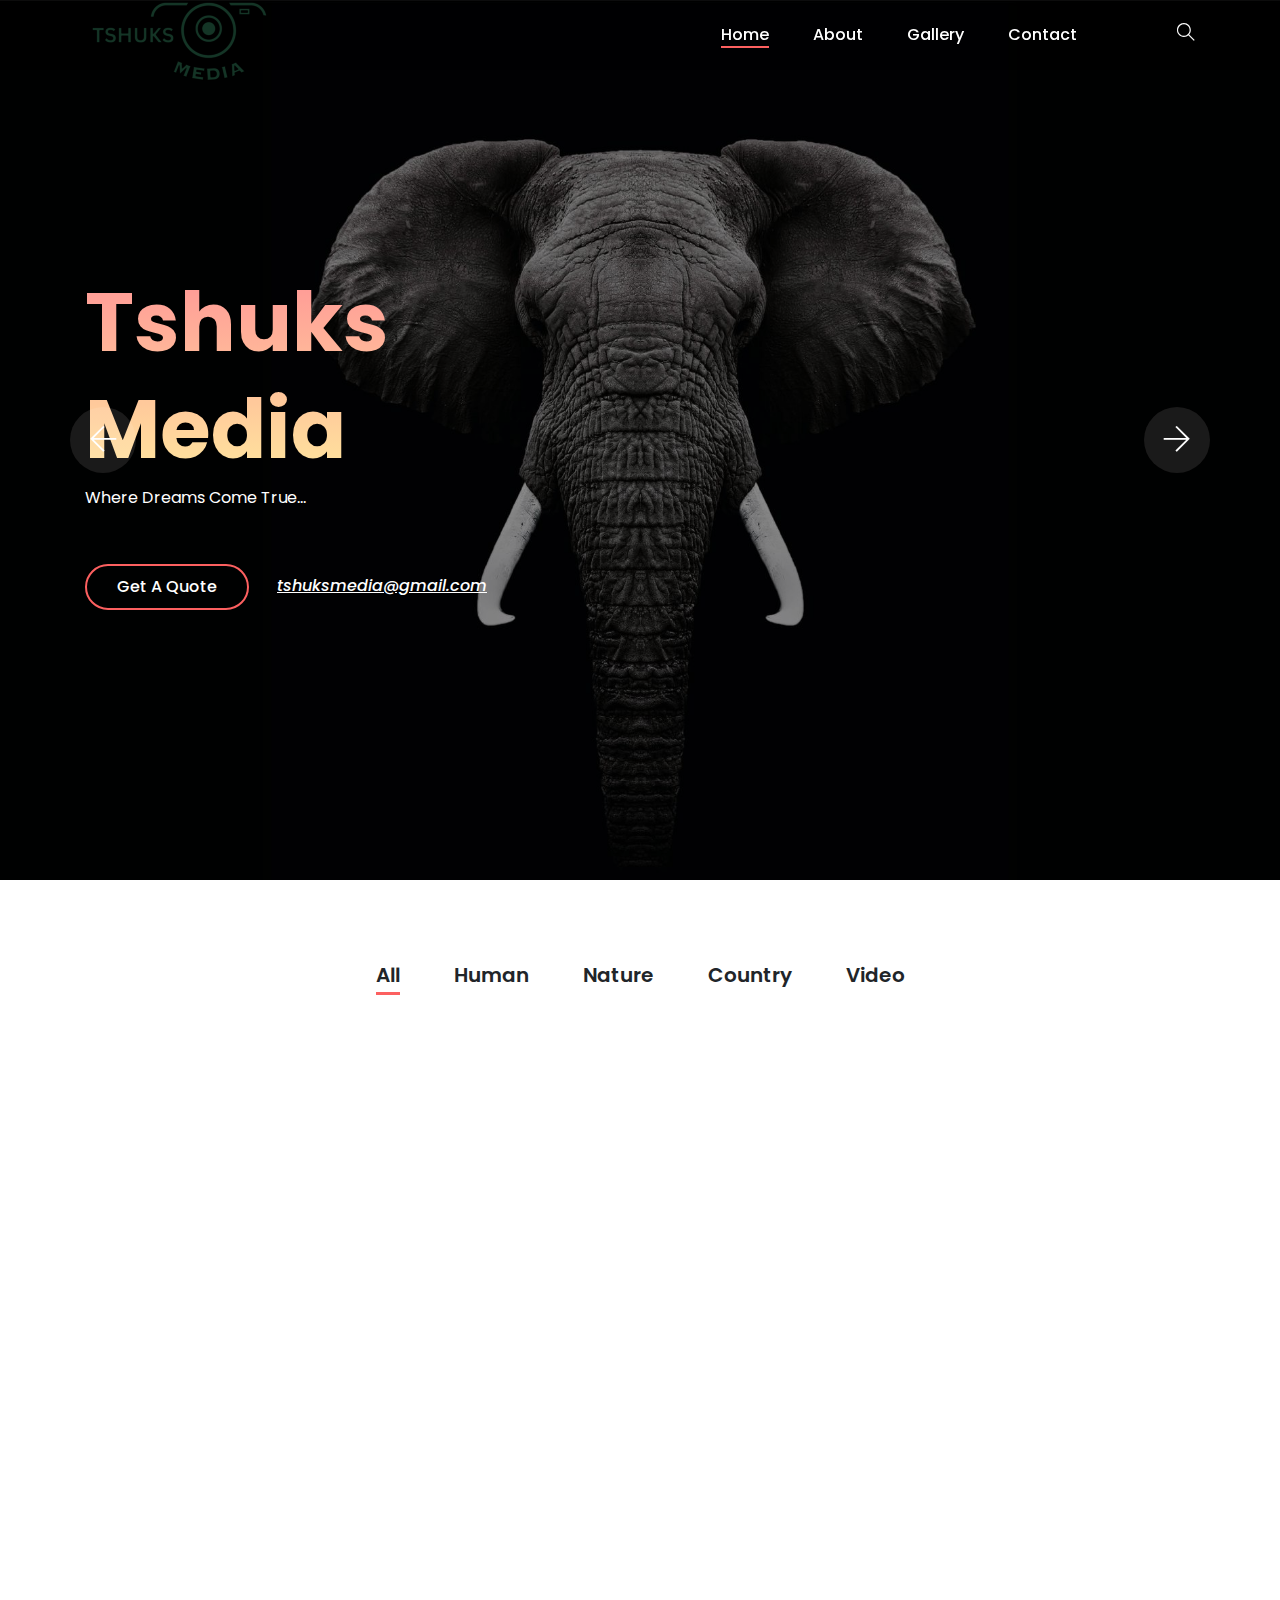
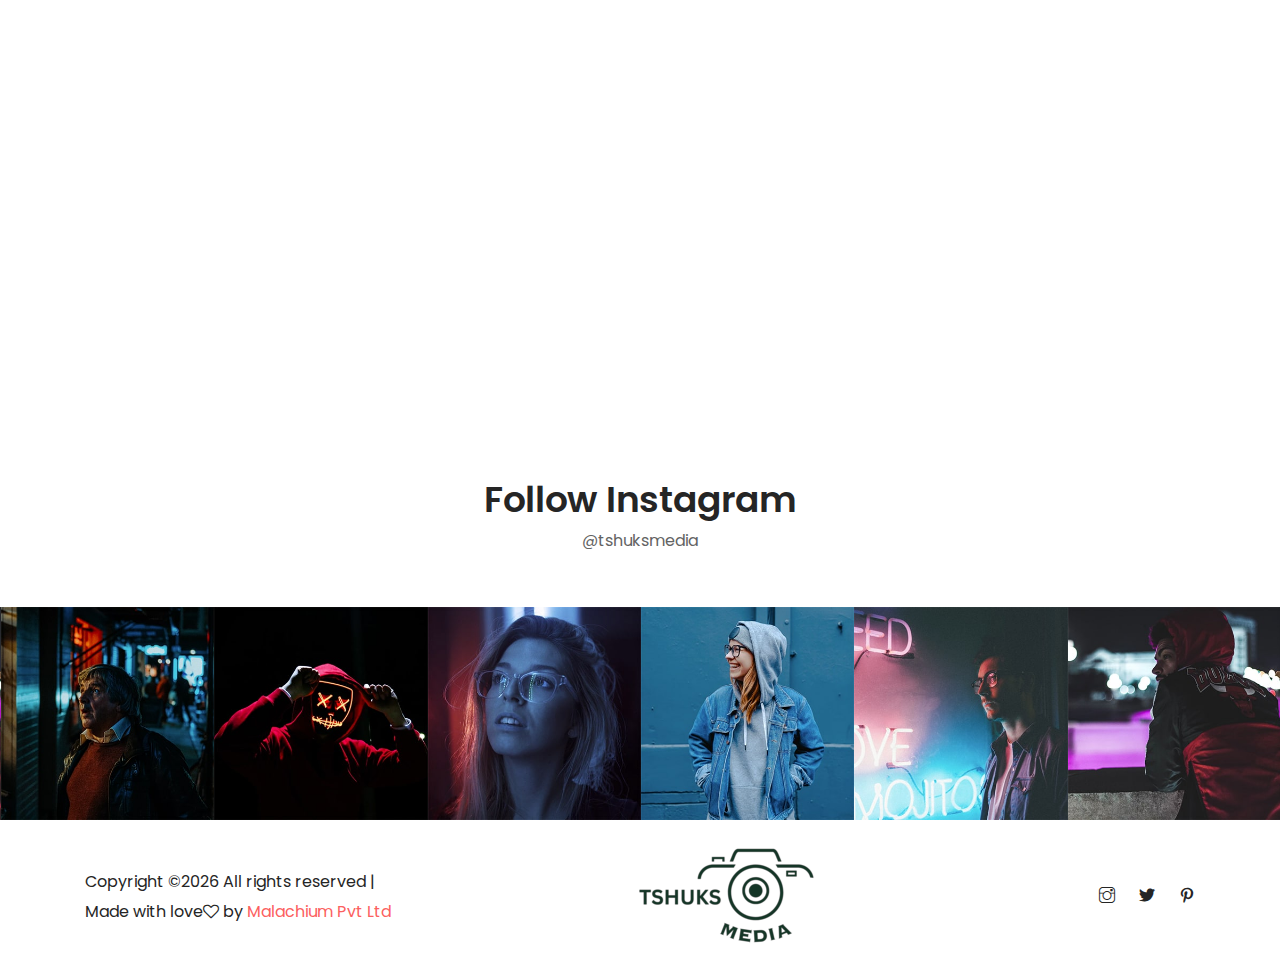
==== commit 452aa41b: "Second Commit" ====
--- a/index.html
+++ b/index.html
@@ -103,8 +103,8 @@
                                 <h2 data-animation="bounceInDown" data-delay="900ms">Tshuks Media</h2>
                                 <p data-animation="bounceInDown" data-delay="500ms">Where Dreams Come True...</p>
                                 <div class="hero-btn-group" data-animation="bounceInDown" data-delay="100ms">
-                                    <a href="mailto:sales@tshuksmedia.co.zw" class="btn alime-btn mb-3 mb-sm-0 mr-4">Get a Quote</a>
-                                    <a class="hero-mail-contact" href="mailto:sales@tshuksmedia.co.zw">sales@tshuksmedia.co.zw</a>
+                                    <a href="mailto:tshuksmedia@gmail.com" class="btn alime-btn mb-3 mb-sm-0 mr-4">Get a Quote</a>
+                                    <a class="hero-mail-contact" href="mailto:tshuksmedia@gmail.com">tshuksmedia@gmail.com</a>
                                 </div>
                             </div>
                         </div>
@@ -122,13 +122,28 @@
                                 <h2 data-animation="bounceInUp" data-delay="100ms">We <br>Change Your World</h2>
                                 <p data-animation="bounceInUp" data-delay="500ms">Excellence is our life blood, We can make it yours too.</p>
                                 <div class="hero-btn-group" data-animation="bounceInUp" data-delay="900ms">
-                                    <a href="mailto:sales@tshuksmedia.co.zw" class="btn alime-btn mb-3 mb-sm-0 mr-4">Get a Quote</a>
-                                    <a class="hero-mail-contact" href="mailto:sales@tshuksmedia.co.zw">sales@tshuksmedia.co.zw</a>
+                                    <a href="mailto:tshuksmedia@gmail.com" class="btn alime-btn mb-3 mb-sm-0 mr-4">Get a Quote</a>
+                                    <a class="hero-mail-contact" href="mailto:tshuksmedia@gmail.com">tshuksmedia@gmail.com</a>
                                 </div>
                             </div>
                         </div>
                     </div>
                 </div>
+            </div>
+            <div class="single-welcome-slide bg-img bg-overlay" style="background-image: url(img/bg-img/2.jpg);">
+                <div class="grid">
+                    <div class="grid-item1"></div>
+                    <div class="grid-item2"></div>
+                    <div class="grid-item3"></div>
+                    <div class="grid-item4"></div>
+                    <div class="grid-item5"></div>
+                    <div class="grid-item6"></div>
+                    <div class="grid-item7"></div>
+                    <div class="grid-item8"></div>
+                </div>
+            </div>
+            <div class="single-welcome-slide bg-img bg-overlay" style="background-image: url(img/bg-img/2.jpg);">
+                
             </div>
         </div>
     </section>
@@ -369,12 +384,14 @@
                             <a href="#"><img src="img/core-img/logo2.png" alt=""></a>
                         </div>
                         <!-- Social Info -->
-                        <div class="social-info">
-                            <a href="#"><i class="ti-facebook" aria-hidden="true"></i></a>
-                            <a href="#"><i class="ti-twitter-alt" aria-hidden="true"></i></a>
-                            <a href="#"><i class="ti-linkedin" aria-hidden="true"></i></a>
-                            <a href="#"><i class="ti-pinterest" aria-hidden="true"></i></a>
-                        </div>
+                    <div class="social-info">
+                        <a href="https://instagram.com/tshuks.media.zw?igshid=OGQ5ZDc2ODk2ZA=="><i class="ti-instagram"
+                                aria-hidden="true"></i></a>
+                        <a href="https://twitter.com/tshuks_media_zw?s=11&t=U2NA9WE1jhxSFelfBTlZ4g"><i class="ti-twitter-alt"
+                                aria-hidden="true"></i></a>
+                    
+                        <a href="https://pin.it/6WiB9Sp"><i class="ti-pinterest" aria-hidden="true"></i></a>
+                    </div>
                     </div>
                 </div>
             </div>
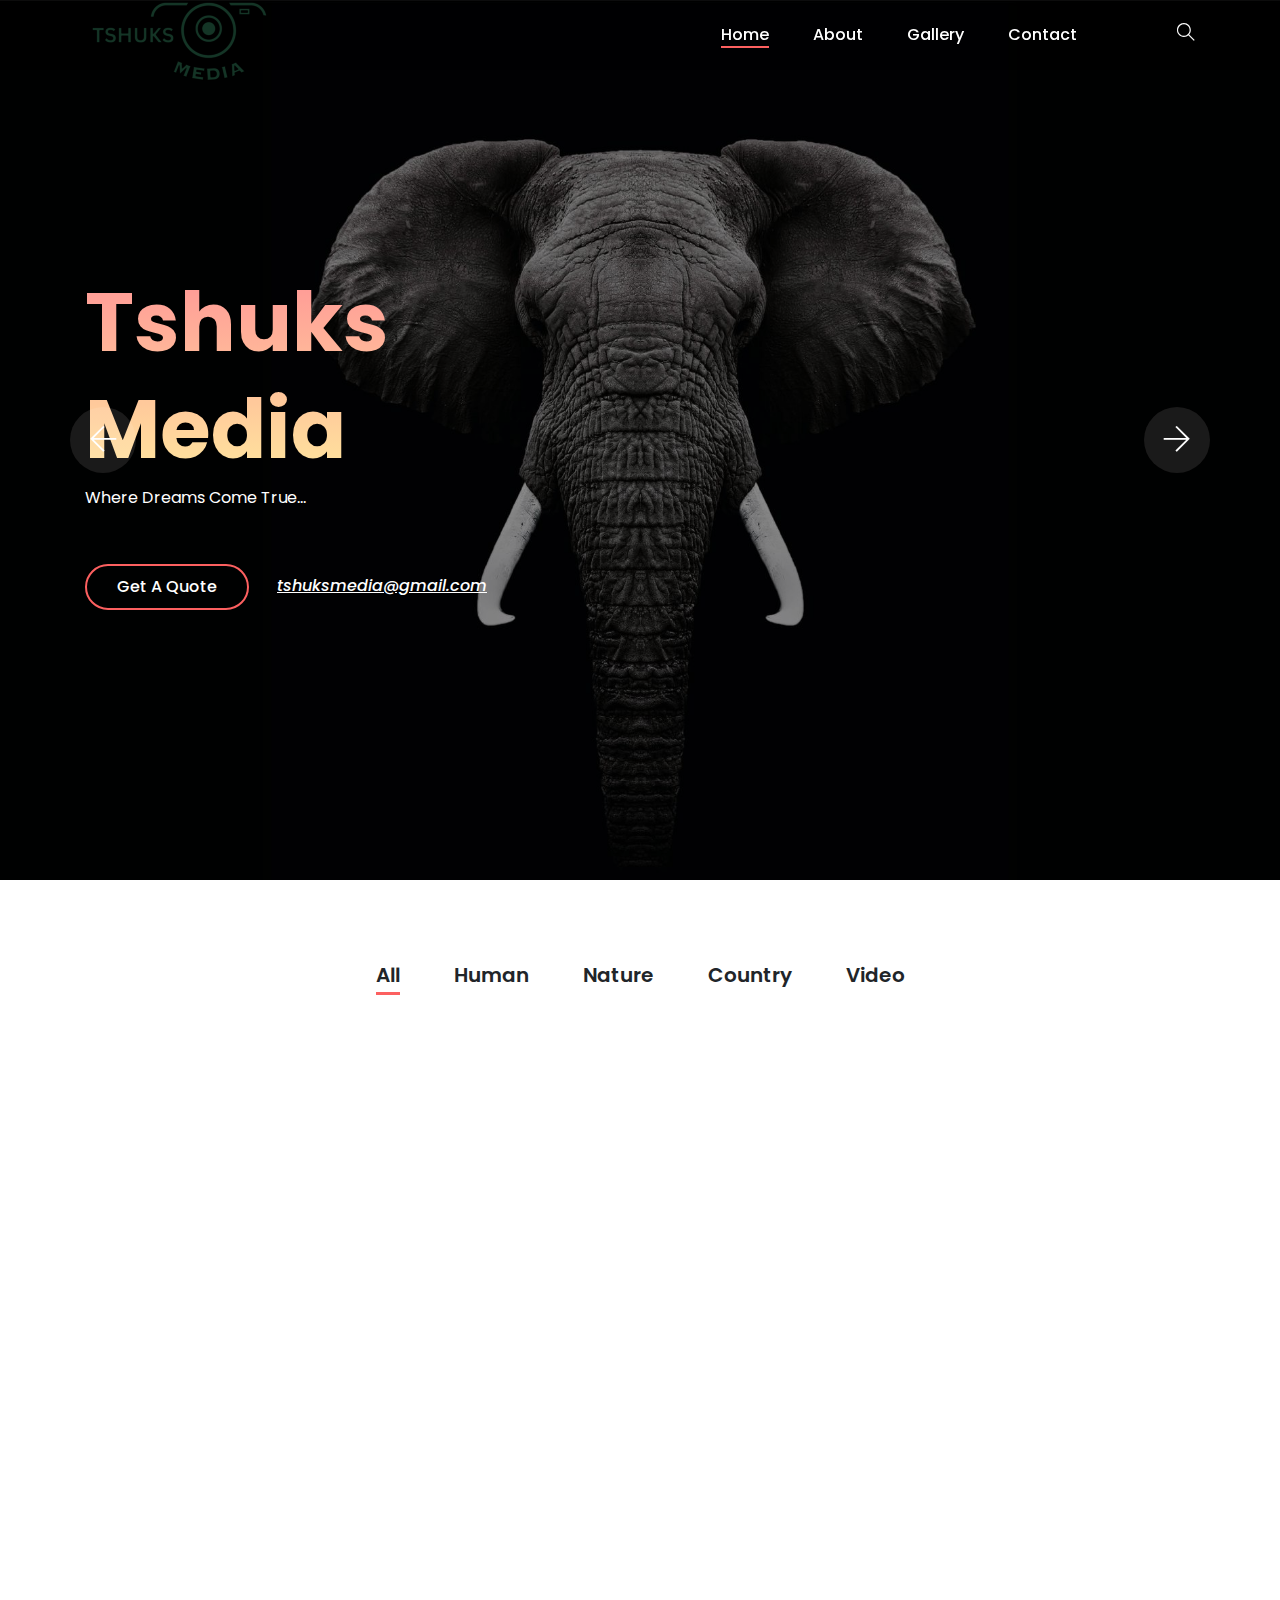
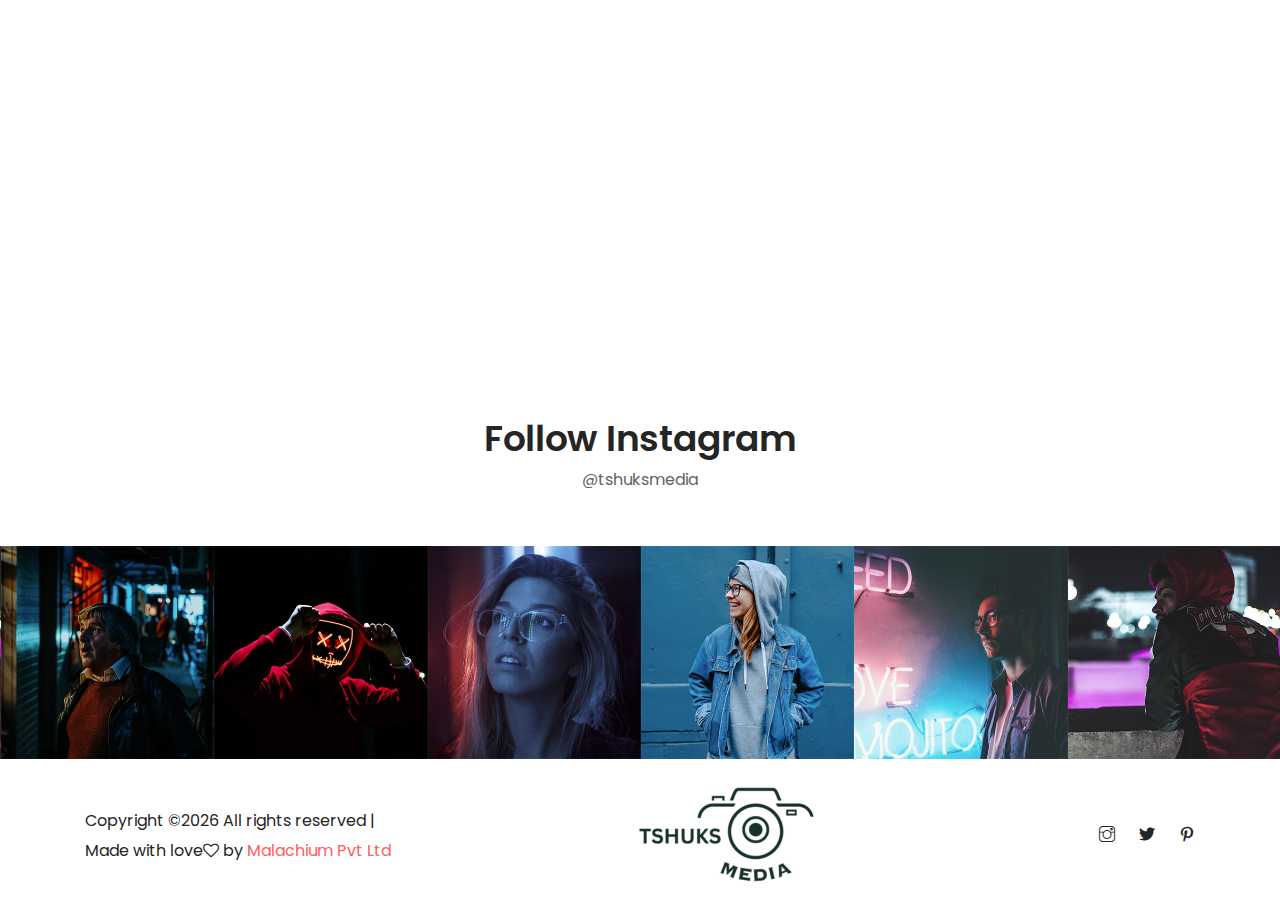
==== commit c6a2c67f: "Second Commit" ====
--- a/index.html
+++ b/index.html
@@ -280,9 +280,7 @@
             </div>
 
             <div class="row">
-                <div class="col-12 text-center wow fadeInUp" data-wow-delay="700ms">
-                    <a href="#" class="btn alime-btn btn-2 mt-15">View More</a>
-                </div>
+               
             </div>
         </div>
     </div>
